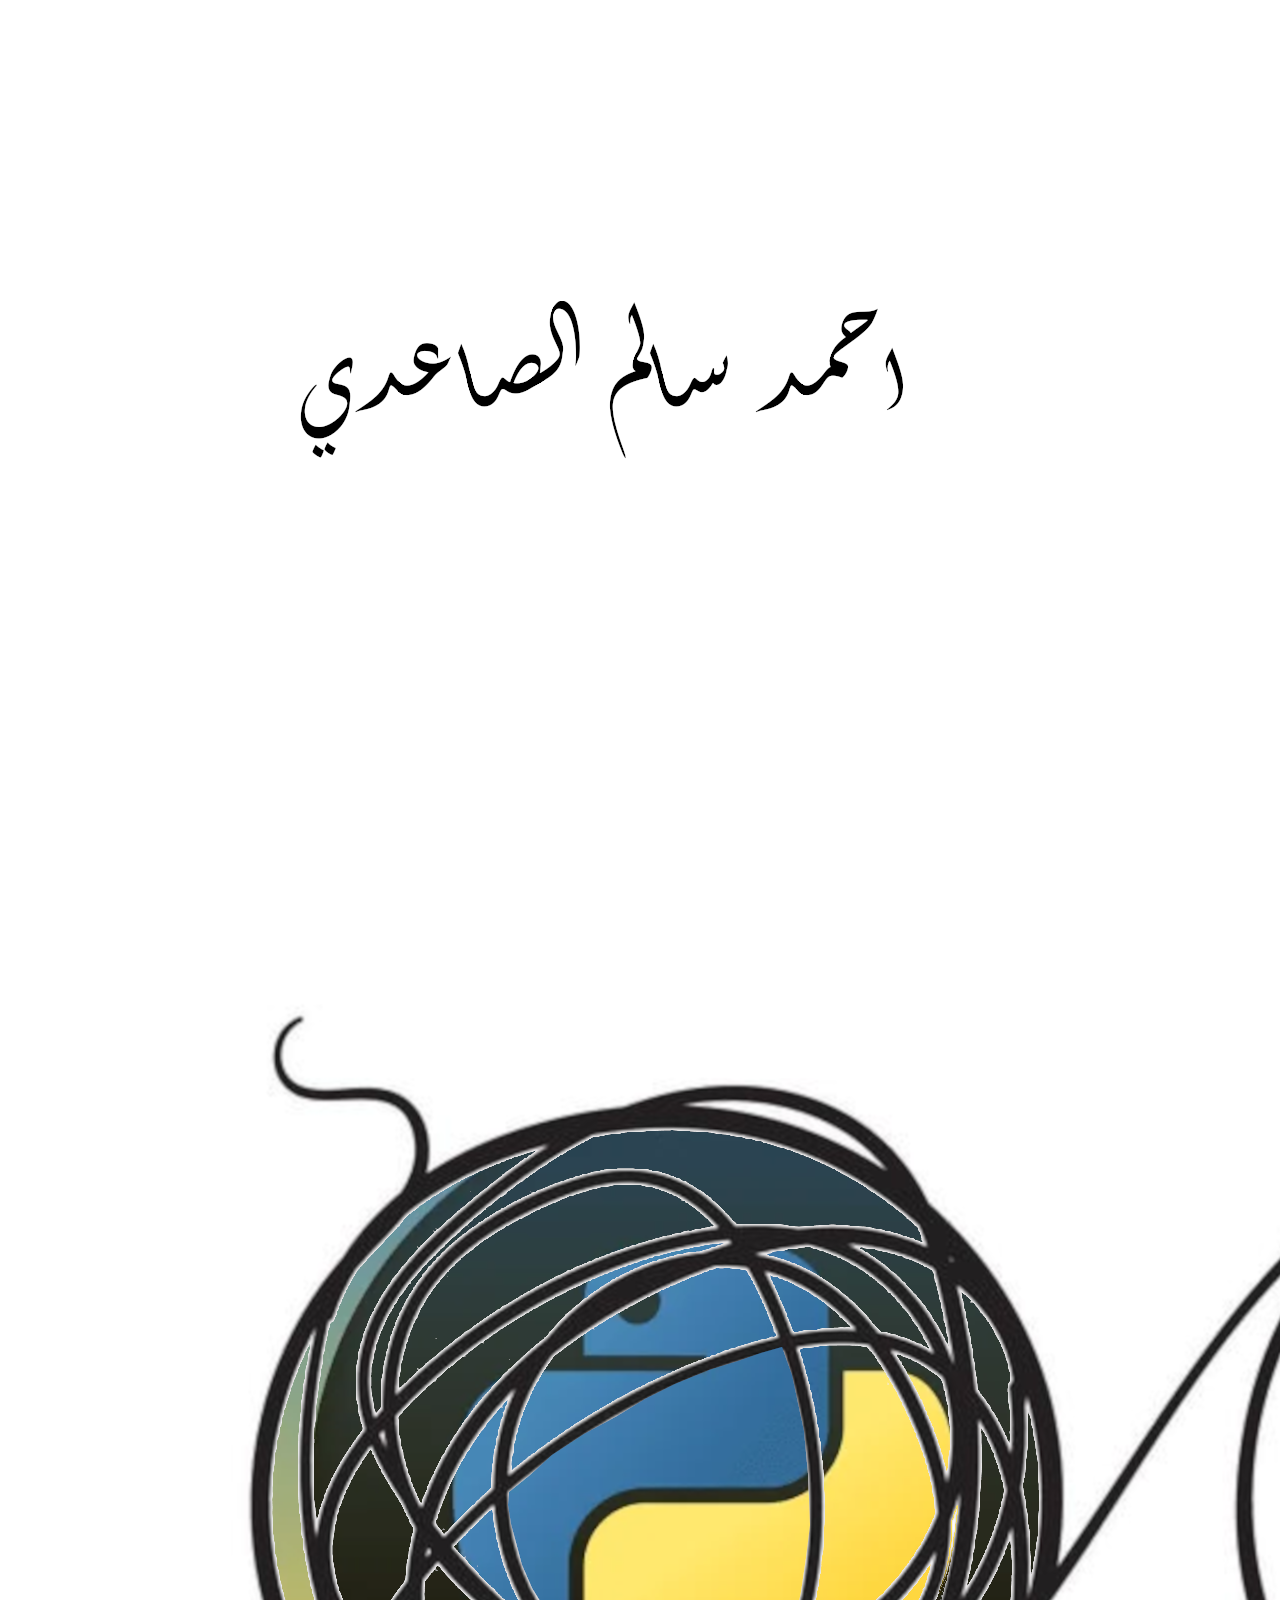
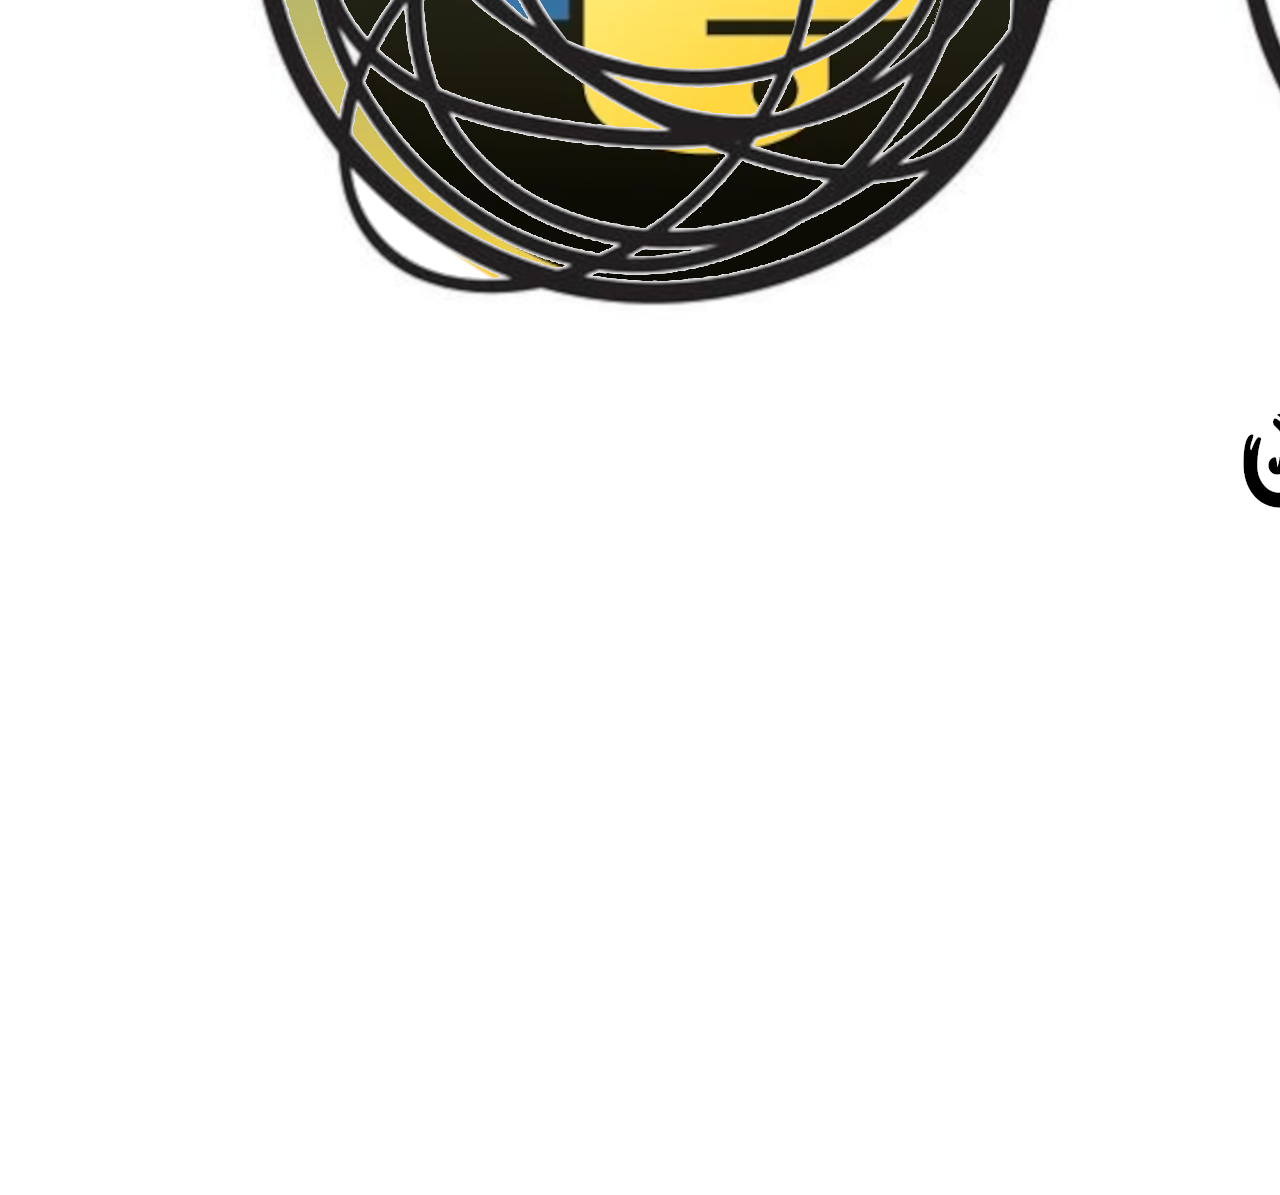
==== site/index.html @ b8032e03 "intial build for book website" ====
<!DOCTYPE html>
<html lang="Ar">
<head>
    <meta charset="UTF-8">
    <meta http-equiv="X-UA-Compatible" content="IE=edge">
    <meta name="viewport" content="width=device-width, initial-scale=1.0">
    <title>قرة العيون في تبسيط لغة بايثون</title>
</head>
<body>
    <div><img src="../img/bookcover.png"></div>
    
</body>
</html>
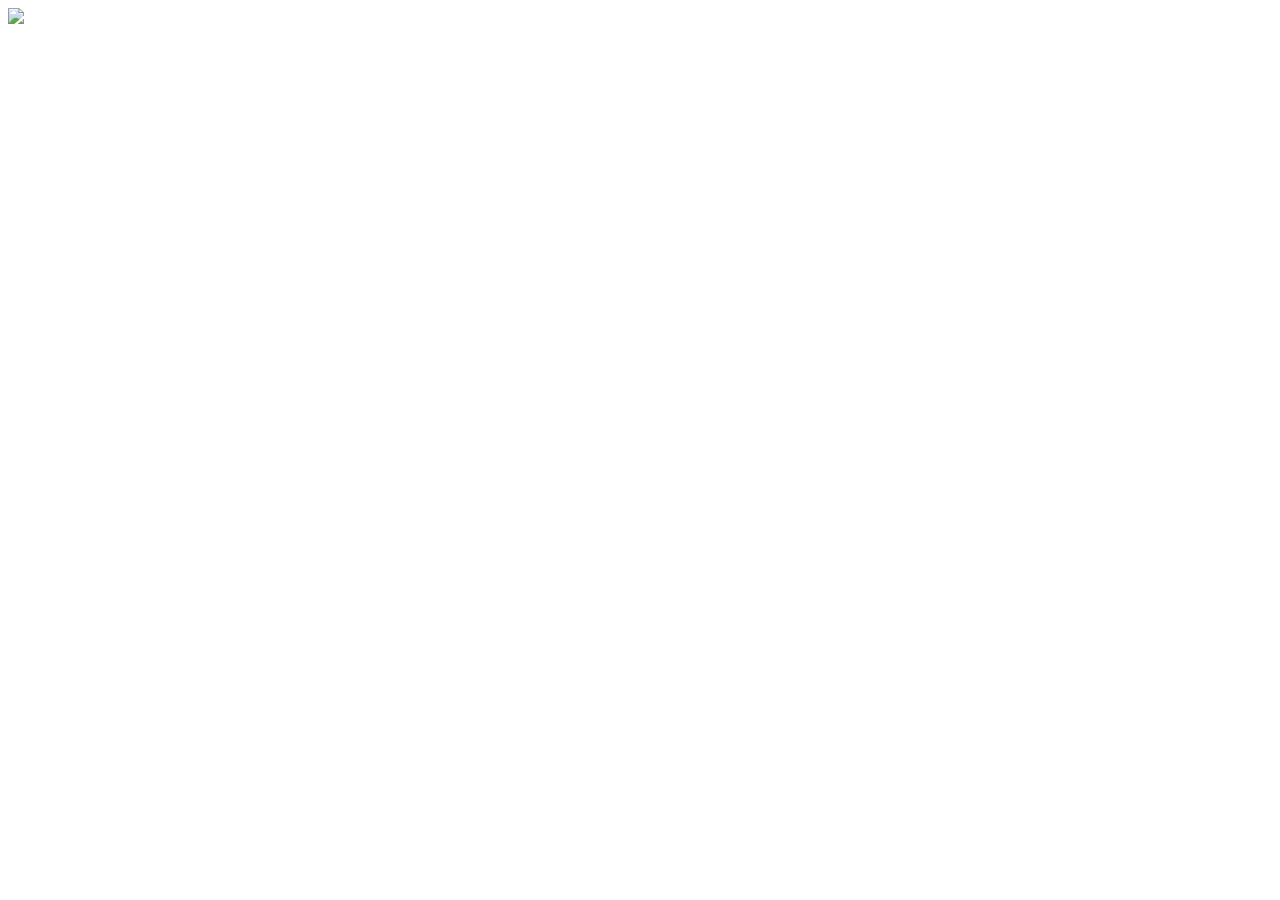
==== commit bdf27fb6: "move index.html to root folder" ====
--- a/site/index.html
+++ b/site/index.html
@@ -7,7 +7,7 @@
     <title>قرة العيون في تبسيط لغة بايثون</title>
 </head>
 <body>
-    <div><img src="../img/bookcover.png"></div>
+    <div><img src="img/bookcover.png"></div>
     
 </body>
 </html>